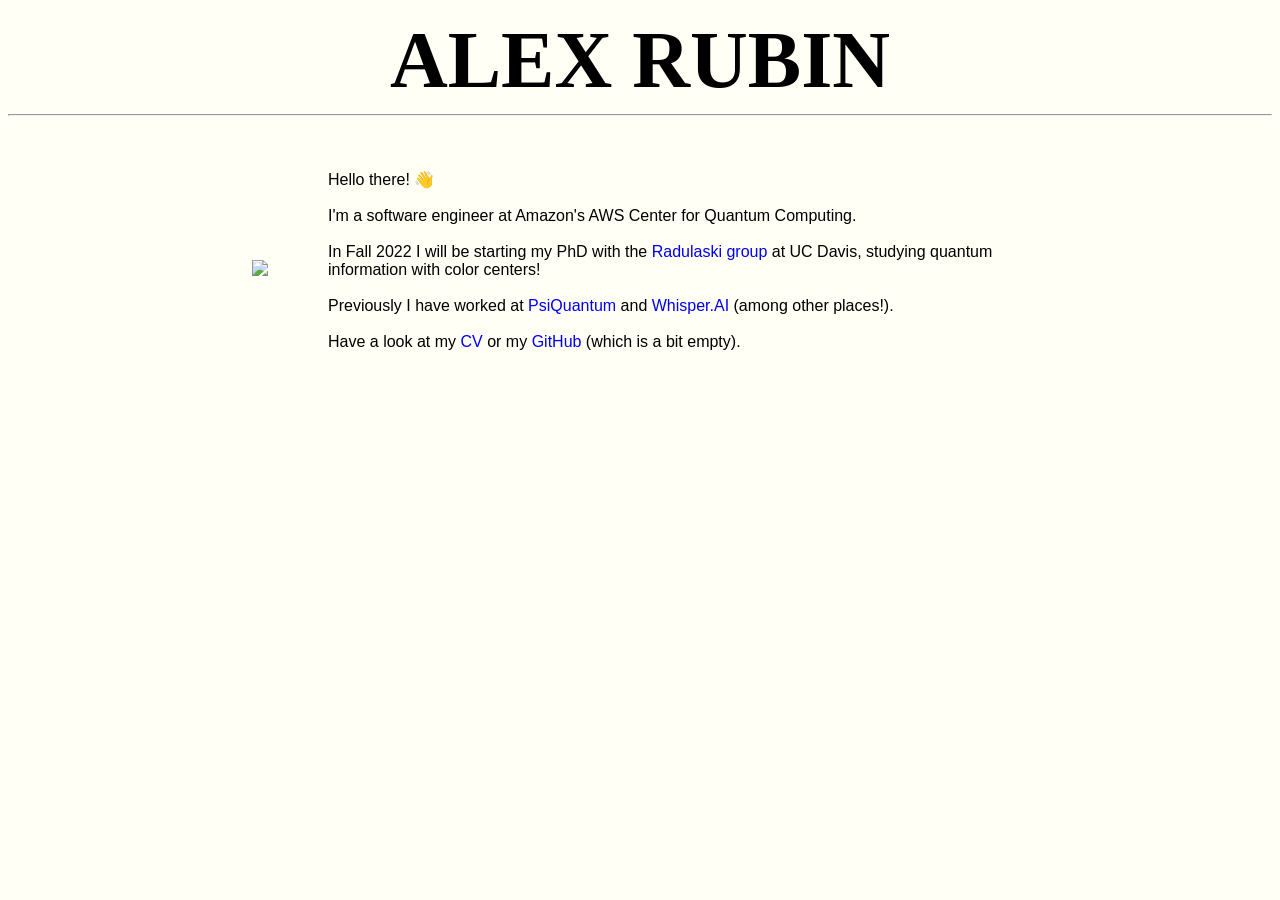
==== index.html @ 2aca6268 "First commit! 🚀" ====
<!DOCTYPE html>
<html>
<head>
    <link rel="stylesheet" href="styles.css">
    <meta charset="UTF-8">
</head>

<title>Alex Rubin</title>
<link rel="shortcut icon" type="image/png" href="images/atom.png"/>

<h1>ALEX RUBIN</h1>
<hr>

<div class="flex-container">
    <div style="max-width: 200px;">
        <img src="images/me.jpg" width=100%/>
    </div>
    <div style="max-width: 700px;">
        <p font-family="sans-serif">
            Hello there! &#128075
            <br><br>
            I'm a software engineer at Amazon's AWS Center for Quantum Computing.
            <br><br>
            In Fall 2022 I will be starting my PhD with the
            <a href="https://rlab.engineering.ucdavis.edu">Radulaski group</a> at UC Davis,
            studying quantum information with color centers!
            <br><br>
            Previously I have worked at <a href="http://www.psiquantum.com">PsiQuantum</a> and <a href="http://whisper.ai">Whisper.AI</a> (among other places!).
            <br><br>
            Have a look at my <a href="CV.pdf">CV</a> or my <a href="https://github.com/alexhrubin">GitHub</a> (which is a bit empty).
            <br><br>
            
        </p>
    </div>
</div>

</html>
---- styles.css ----
@font-face {
    font-family: "Fog City Gothic";
    src: url('FogCityGothic-Regular.otf');
}
@font-face {
    font-family: "Fog City Gothic Wide";
    src: url('FogCityGothic-Wide.otf');
}

body {
    background-color: rgb(255, 255, 245);
}

h1 {
    font-family: "Fog City Gothic Wide";
    font-size: 80px;
    text-align: center;
    margin-top: 15px;
    margin-bottom: 0px;
}

p {
    font-family: "Arial", Arial, sans-serif;;
}

a {
    text-decoration: none;
}

.flex-container {
    display: flex;
    align-items: center;
    justify-content: center;
}

.flex-container > div {
    margin: 10px;
    padding: 20px;
}
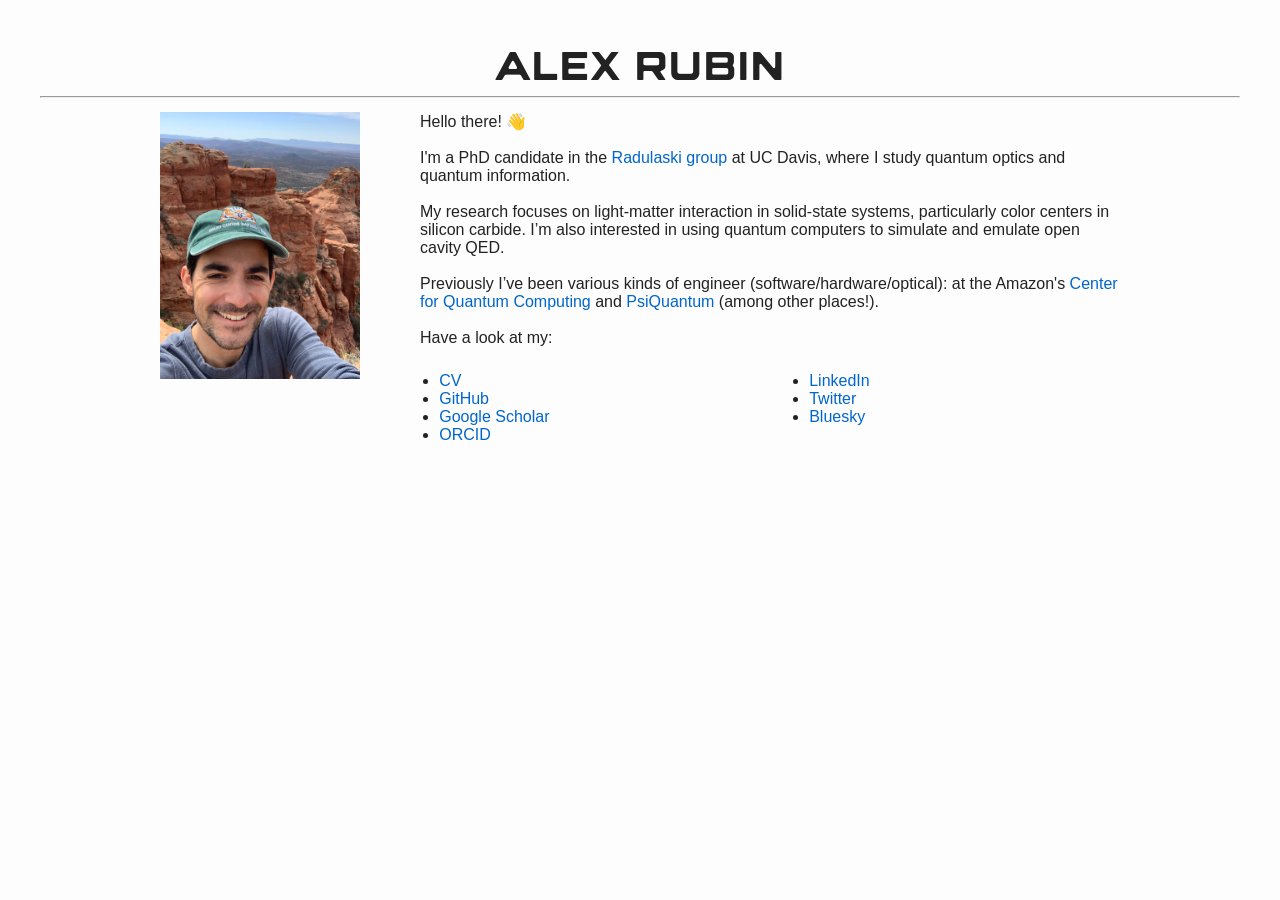
==== commit ae427383: "fix directory structure for github pages" ====
--- a/index.html
+++ b/index.html
@@ -1,37 +1,58 @@
 <!DOCTYPE html>
-<html>
+<html lang="en">
 <head>
+    <meta charset="UTF-8">
+    <title>Alex Rubin</title>
     <link rel="stylesheet" href="styles.css">
-    <meta charset="UTF-8">
+    <link rel="shortcut icon" type="image/png" href="images/atom.png"/>
+    <meta name="viewport" content="width=device-width, initial-scale=1.0">
 </head>
 
-<title>Alex Rubin</title>
-<link rel="shortcut icon" type="image/png" href="images/atom.png"/>
+<body>
+    <h1>ALEX RUBIN</h1>
+    <hr>
 
-<h1>ALEX RUBIN</h1>
-<hr>
+    <div class="flex-container">
+        <div style="max-width: 200px;">
+            <img src="images/me.jpeg" alt="Photo of Alex Rubin" width="100%">
+        </div>
 
-<div class="flex-container">
-    <div style="max-width: 200px;">
-        <img src="images/me.jpg" width=100%/>
+        <div style="max-width: 700px;">
+            <p>
+                Hello there! 👋
+                <br><br>
+                I'm a PhD candidate in the 
+                <a href="https://rlab.engineering.ucdavis.edu">Radulaski group</a> at UC Davis, where
+                I study quantum optics and quantum information.
+                <br><br>
+                My research focuses on light-matter interaction in solid-state systems, particularly color centers in silicon carbide.
+                I’m also interested in using quantum computers to simulate and emulate open cavity QED.
+                <br><br>
+                Previously I’ve been various kinds of engineer (software/hardware/optical): at the 
+                Amazon's <a href="https://www.amazon.science/tag/aws-center-for-quantum-computing">Center for Quantum Computing</a> and 
+                <a href="http://www.psiquantum.com">PsiQuantum</a> (among other places!).
+                <br><br>
+                Have a look at my:
+            </p>
+
+            <div class="link-columns">
+                <div>
+                    <ul>
+                        <li><a href="CV.pdf">CV</a></li>
+                        <li><a href="https://github.com/alexhrubin">GitHub</a></li>
+                        <li><a href="https://scholar.google.com/citations?user=72btmtEAAAAJ">Google Scholar</a></li>
+                        <li><a href="https://orcid.org/0009-0008-2829-6057">ORCID</a></li>
+                    </ul>
+                </div>
+                <div>
+                    <ul>
+                        <li><a href="https://www.linkedin.com/in/alexhrubin/">LinkedIn</a></li>
+                        <li><a href="https://twitter.com/alexhrubin">Twitter</a></li>
+                        <li><a href="https://bsky.app/profile/alexhrubin.bsky.social">Bluesky</a></li>
+                    </ul>
+                </div>
+            </div>
+        </div>
     </div>
-    <div style="max-width: 700px;">
-        <p font-family="sans-serif">
-            Hello there! &#128075
-            <br><br>
-            I'm a software engineer at Amazon's AWS Center for Quantum Computing.
-            <br><br>
-            In Fall 2022 I will be starting my PhD with the
-            <a href="https://rlab.engineering.ucdavis.edu">Radulaski group</a> at UC Davis,
-            studying quantum information with color centers!
-            <br><br>
-            Previously I have worked at <a href="http://www.psiquantum.com">PsiQuantum</a> and <a href="http://whisper.ai">Whisper.AI</a> (among other places!).
-            <br><br>
-            Have a look at my <a href="CV.pdf">CV</a> or my <a href="https://github.com/alexhrubin">GitHub</a> (which is a bit empty).
-            <br><br>
-            
-        </p>
-    </div>
-</div>
-
+</body>
 </html>
--- a/styles.css
+++ b/styles.css
@@ -7,33 +7,85 @@
     src: url('FogCityGothic-Wide.otf');
 }
 
-body {
-    background-color: rgb(255, 255, 245);
-}
-
 h1 {
-    font-family: "Fog City Gothic Wide";
-    font-size: 80px;
+    font-family: "Fog City Gothic Wide", sans-serif;
+    font-size: 40px;
     text-align: center;
     margin-top: 15px;
     margin-bottom: 0px;
 }
 
-p {
-    font-family: "Arial", Arial, sans-serif;;
+body {
+    font-family: -apple-system, BlinkMacSystemFont, "Segoe UI", Helvetica, Arial, sans-serif;
+    margin: 40px;
+    background: #fdfdfd;
+    color: #222;
 }
 
-a {
-    text-decoration: none;
+hr {
+    margin-bottom: -1em;
 }
 
 .flex-container {
     display: flex;
-    align-items: center;
+    align-items: flex-start;
     justify-content: center;
+}
+
+.flex-container p:first-child {
+    margin-top: 0;
 }
 
 .flex-container > div {
     margin: 10px;
     padding: 20px;
-}+}
+
+ul {
+    padding-left: 1.2em;
+}
+
+a {
+    text-decoration: none;
+    color: #0066cc;
+}
+
+a:hover {
+    text-decoration: underline;
+}
+
+.container {
+    max-width: 1000px;
+    margin: 0 auto;
+}
+
+@media (max-width: 600px) {
+    .flex-container {
+        flex-direction: column;
+        align-items: center;
+    }
+
+    .flex-container > div {
+        max-width: 90%;
+        padding: 10px;
+    }
+}
+
+.link-columns {
+    display: flex;
+    gap: 40px;
+    margin-top: 20px;
+}
+
+.link-columns > div {
+    flex: 1;
+}
+
+.link-columns ul {
+    padding-left: 1.2em;
+    margin-top: 5px;
+}
+
+/* .link-columns {
+    margin-top: -0.7em;
+} */
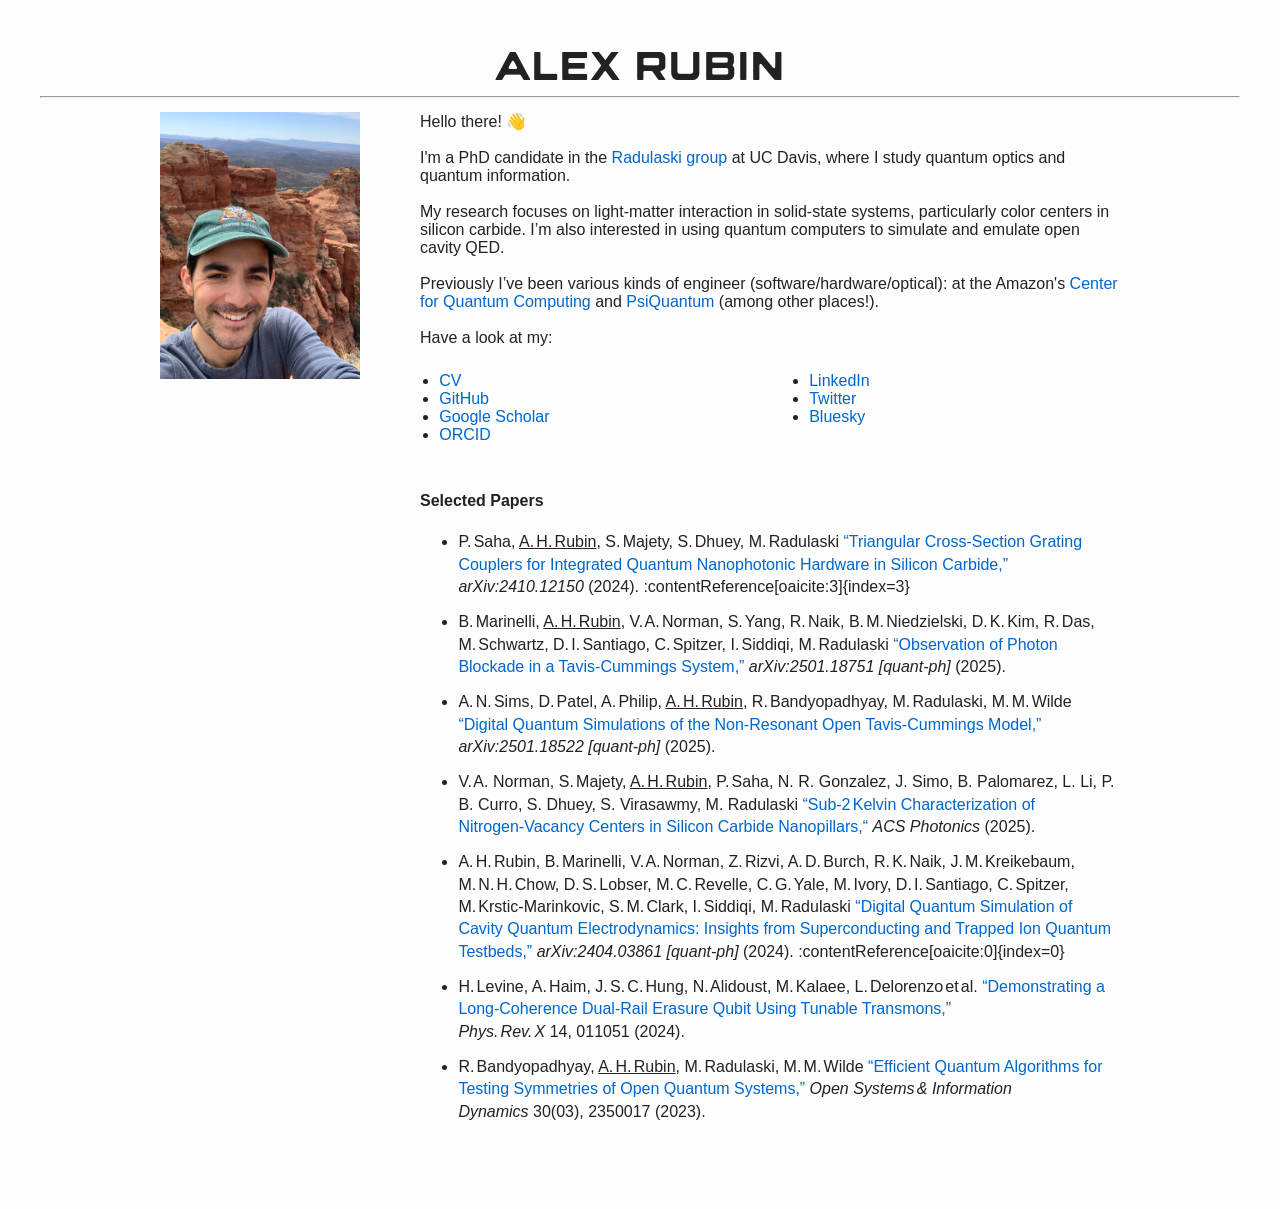
==== commit 7174da92: "add list of papers" ====
--- a/index.html
+++ b/index.html
@@ -1,6 +1,16 @@
 <!DOCTYPE html>
 <html lang="en">
 <head>
+    <!-- Google tag (gtag.js) -->
+    <script async src="https://www.googletagmanager.com/gtag/js?id=G-XKML0179C6"></script>
+    <script>
+    window.dataLayer = window.dataLayer || [];
+    function gtag(){dataLayer.push(arguments);}
+    gtag('js', new Date());
+
+    gtag('config', 'G-XKML0179C6');
+    </script>
+
     <meta charset="UTF-8">
     <title>Alex Rubin</title>
     <link rel="stylesheet" href="styles.css">
@@ -52,6 +62,70 @@
                     </ul>
                 </div>
             </div>
+
+            <section class="papers">
+            <h4>Selected Papers</h4>
+            <ul>
+
+                <li>
+                P. Saha, <u>A. H. Rubin</u>, S. Majety, S. Dhuey, M. Radulaski  
+                <a href="https://arxiv.org/abs/2410.12150">
+                    “Triangular Cross‑Section Grating Couplers for Integrated Quantum Nanophotonic Hardware in Silicon Carbide,”
+                </a>
+                <em>arXiv:2410.12150</em> (2024). :contentReference[oaicite:3]{index=3}
+                </li>
+
+                <li>
+                B. Marinelli, <u>A. H. Rubin</u>, V. A. Norman, S. Yang, R. Naik, B. M. Niedzielski, D. K. Kim, R. Das, M. Schwartz, D. I. Santiago, C. Spitzer, I. Siddiqi, M. Radulaski  
+                <a href="https://arxiv.org/abs/2501.18751">
+                    “Observation of Photon Blockade in a Tavis‑Cummings System,”
+                </a>
+                <em>arXiv:2501.18751 [quant‑ph]</em> (2025).
+                </li>
+
+                <li>
+                A. N. Sims, D. Patel, A. Philip, <u>A. H. Rubin</u>, R. Bandyopadhyay, M. Radulaski, M. M. Wilde  
+                <a href="https://arxiv.org/abs/2501.18522">
+                    “Digital Quantum Simulations of the Non‑Resonant Open Tavis‑Cummings Model,”
+                </a>
+                <em>arXiv:2501.18522 [quant‑ph]</em> (2025).
+                </li>
+
+                <li>
+                V. A. Norman, S. Majety, <u>A. H. Rubin</u>, P. Saha, N. R. Gonzalez, J. Simo, B. Palomarez, L. Li, P. B. Curro, S. Dhuey, S. Virasawmy, M. Radulaski
+                <a href="https://pubs.acs.org/doi/full/10.1021/acsphotonics.5c00096">
+                    “Sub‑2 Kelvin Characterization of Nitrogen‑Vacancy Centers in Silicon Carbide Nanopillars,“
+                </a>
+                <em>ACS Photonics</em> (2025).  
+                    </li>
+
+                <li>
+                A. H. Rubin, B. Marinelli, V. A. Norman, Z. Rizvi, A. D. Burch, R. K. Naik, J. M. Kreikebaum, M. N. H. Chow, D. S. Lobser, M. C. Revelle, C. G. Yale, M. Ivory, D. I. Santiago, C. Spitzer, M. Krstic‑Marinkovic, S. M. Clark, I. Siddiqi, M. Radulaski  
+                <a href="https://arxiv.org/abs/2404.03861">
+                    “Digital Quantum Simulation of Cavity Quantum Electrodynamics: Insights from Superconducting and Trapped Ion Quantum Testbeds,”
+                </a>
+                <em>arXiv:2404.03861 [quant‑ph]</em> (2024). :contentReference[oaicite:0]{index=0}
+                </li>
+
+                <li>
+                H. Levine, A. Haim, J. S. C. Hung, N. Alidoust, M. Kalaee, L. Delorenzo et al.  
+                <a href="https://doi.org/10.1103/PhysRevX.14.011051">
+                    “Demonstrating a Long‑Coherence Dual‑Rail Erasure Qubit Using Tunable Transmons,”
+                </a>
+                <em>Phys. Rev. X</em> 14, 011051 (2024).
+                </li>
+
+                <li>
+                R. Bandyopadhyay, <u>A. H. Rubin</u>, M. Radulaski, M. M. Wilde  
+                <a href="https://www.worldscientific.com/doi/10.1142/S1230161223500178">
+                    “Efficient Quantum Algorithms for Testing Symmetries of Open Quantum Systems,”
+                </a>
+                <em>Open Systems &amp; Information Dynamics</em> 30(03), 2350017 (2023).
+                </li>
+
+            </ul>
+            </section>
+
         </div>
     </div>
 </body>
--- a/styles.css
+++ b/styles.css
@@ -89,3 +89,22 @@
 /* .link-columns {
     margin-top: -0.7em;
 } */
+
+.papers {
+  margin-top: 2em;
+}
+
+.papers h2 {
+  font-size: 1.5em;
+  margin-bottom: 0.5em;
+}
+
+.papers ul {
+  list-style: disc;
+  margin-left: 1.2em;
+}
+
+.papers li {
+  margin-bottom: 0.8em;
+  line-height: 1.4;
+}
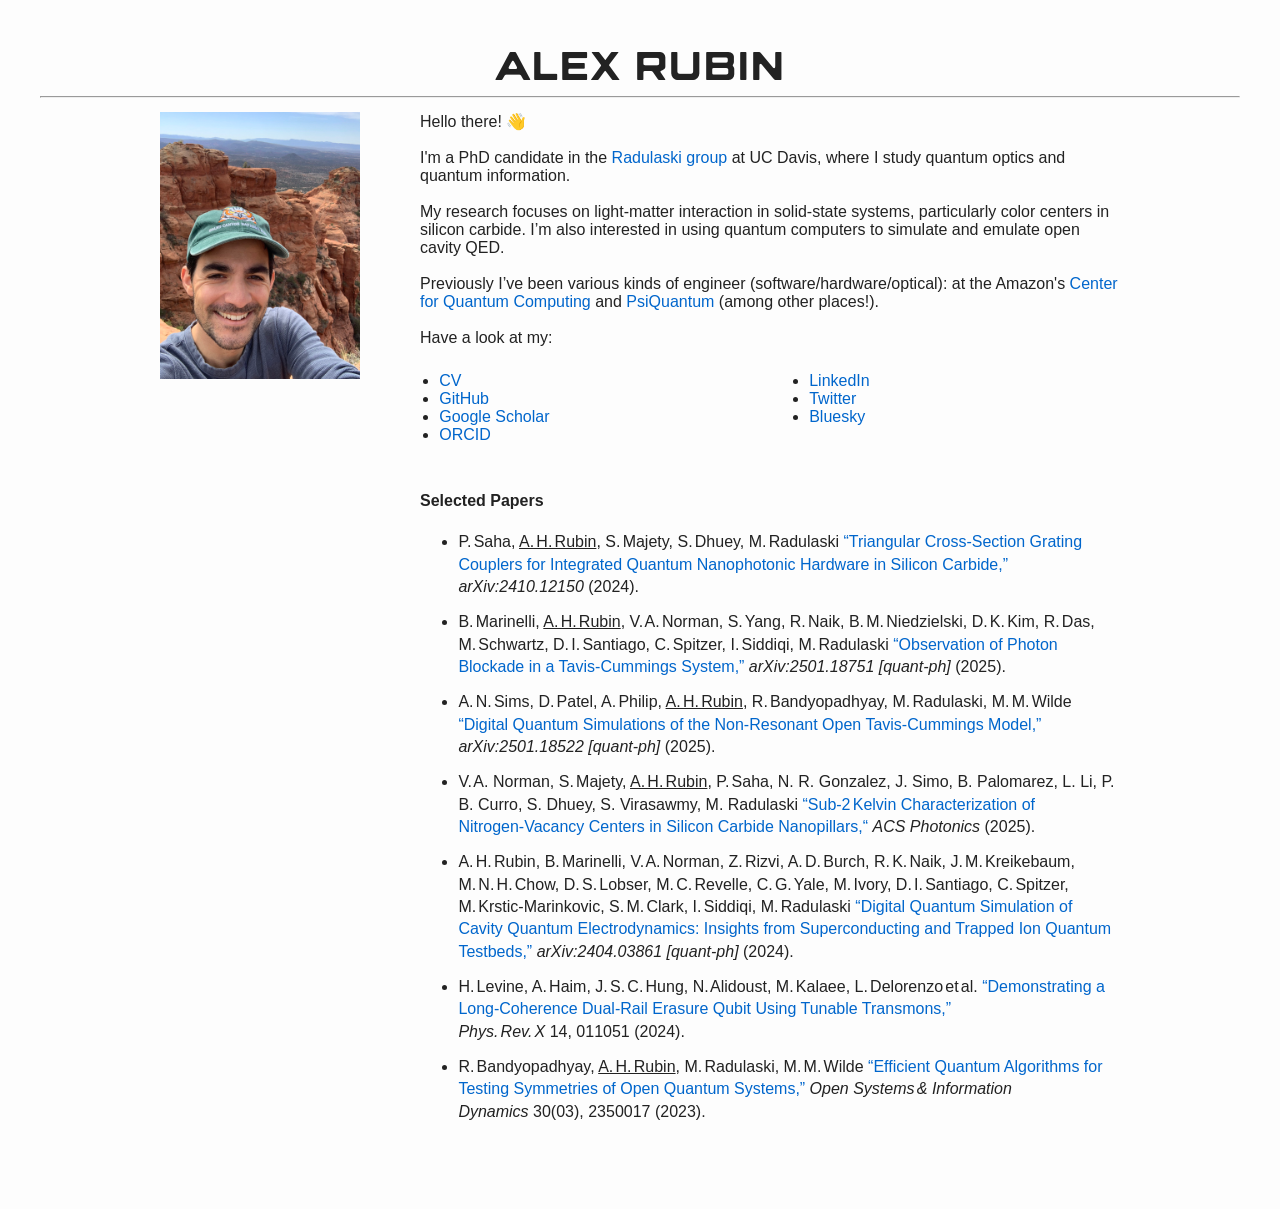
==== commit 25871603: "clean up" ====
--- a/index.html
+++ b/index.html
@@ -72,7 +72,7 @@
                 <a href="https://arxiv.org/abs/2410.12150">
                     “Triangular Cross‑Section Grating Couplers for Integrated Quantum Nanophotonic Hardware in Silicon Carbide,”
                 </a>
-                <em>arXiv:2410.12150</em> (2024). :contentReference[oaicite:3]{index=3}
+                <em>arXiv:2410.12150</em> (2024).
                 </li>
 
                 <li>
@@ -104,7 +104,7 @@
                 <a href="https://arxiv.org/abs/2404.03861">
                     “Digital Quantum Simulation of Cavity Quantum Electrodynamics: Insights from Superconducting and Trapped Ion Quantum Testbeds,”
                 </a>
-                <em>arXiv:2404.03861 [quant‑ph]</em> (2024). :contentReference[oaicite:0]{index=0}
+                <em>arXiv:2404.03861 [quant‑ph]</em> (2024).
                 </li>
 
                 <li>
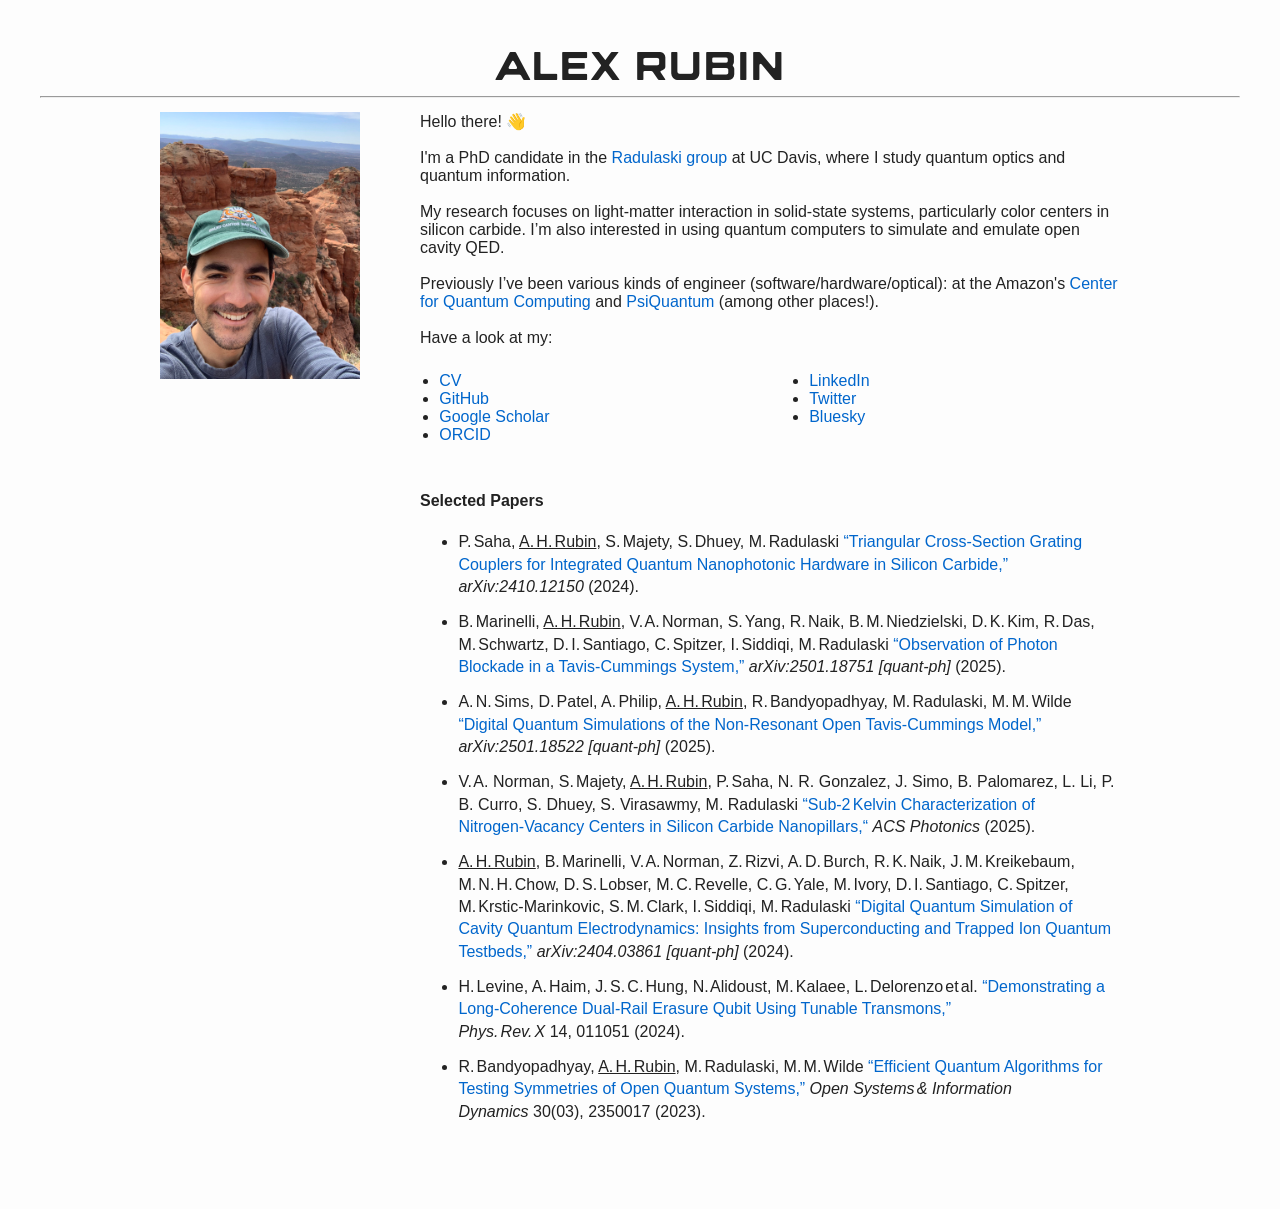
==== commit bd8f8655: "fix some formatting" ====
--- a/index.html
+++ b/index.html
@@ -100,7 +100,7 @@
                     </li>
 
                 <li>
-                A. H. Rubin, B. Marinelli, V. A. Norman, Z. Rizvi, A. D. Burch, R. K. Naik, J. M. Kreikebaum, M. N. H. Chow, D. S. Lobser, M. C. Revelle, C. G. Yale, M. Ivory, D. I. Santiago, C. Spitzer, M. Krstic‑Marinkovic, S. M. Clark, I. Siddiqi, M. Radulaski  
+                <u>A. H. Rubin</u>, B. Marinelli, V. A. Norman, Z. Rizvi, A. D. Burch, R. K. Naik, J. M. Kreikebaum, M. N. H. Chow, D. S. Lobser, M. C. Revelle, C. G. Yale, M. Ivory, D. I. Santiago, C. Spitzer, M. Krstic‑Marinkovic, S. M. Clark, I. Siddiqi, M. Radulaski  
                 <a href="https://arxiv.org/abs/2404.03861">
                     “Digital Quantum Simulation of Cavity Quantum Electrodynamics: Insights from Superconducting and Trapped Ion Quantum Testbeds,”
                 </a>
